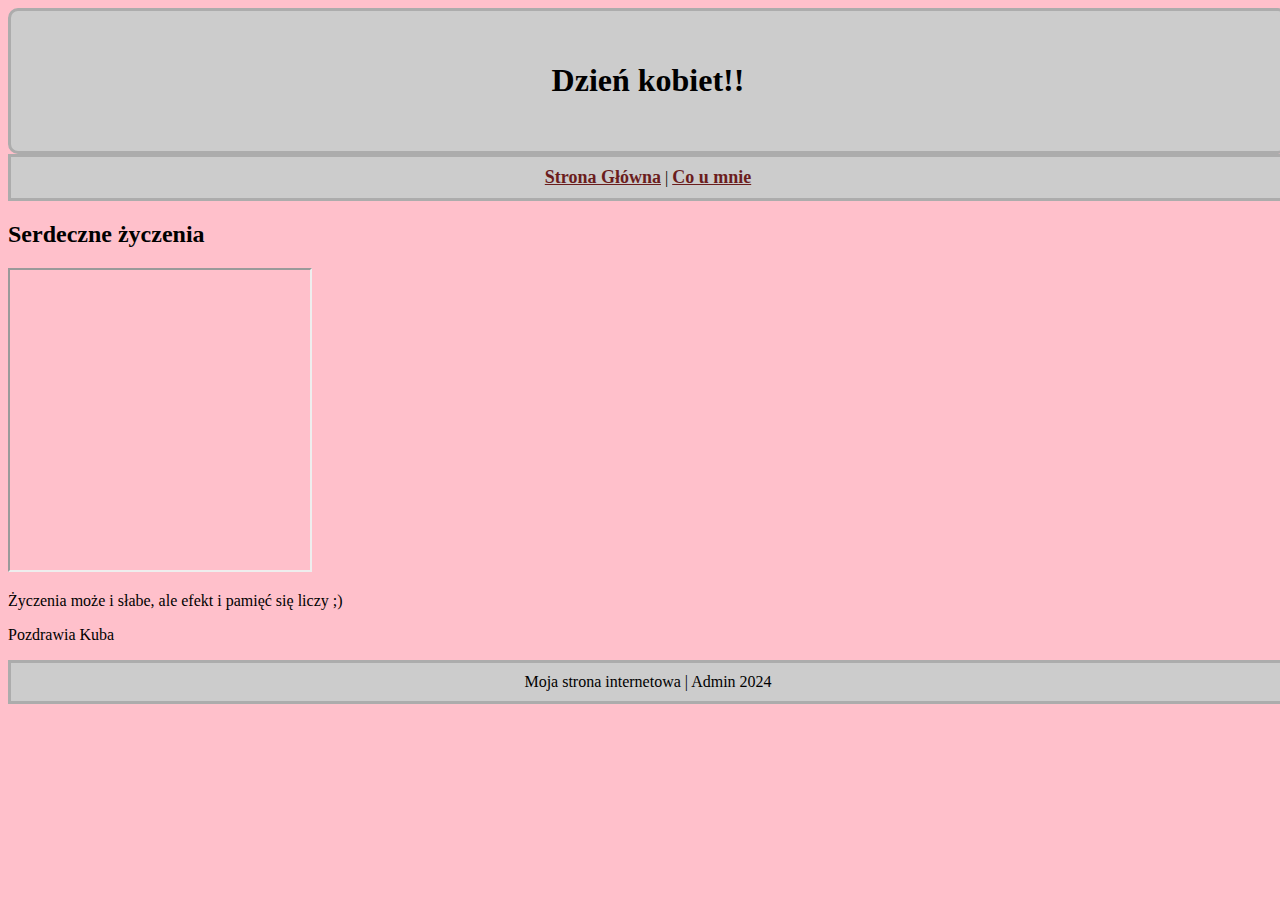
==== index.html @ ea02c917 "Update index.html" ====
<!doctype html>
<html lang="pl">
<head>
<meta charset="utf-8">
<link rel="stylesheet" href="style.css">
<title>Index – Dzień kobiet</title>
</head>

<body>

<div class="top">
<h1>Dzień kobiet!!</h1>
</div>

<div class="menu">
<a href="index.html">Strona Główna</a> | <a href="omnie.html">Co u mnie</a>
</div>

<h2>Serdeczne życzenia</h2>

<iframe width="300" height="300" src="https://www.youtube.com/embed/0HPxgU1zx2s?autoplay=1&mute=0">
</iframe>

<p> Życzenia może i słabe, ale efekt i pamięć się liczy ;)</p>
<p> Pozdrawia Kuba </p>
<div class="footer">
Moja strona internetowa | Admin 2024
</div>

</body>

</html>
---- style.css ----
body {
background-color: #FFC0CB;
width:100%;
height:100%;
}

.top {
background: #cccccc;
border: 3px solid #acacac;
border-radius: 10px;
padding: 30px;
text-align: center;
}

.menu, .footer {
background: #cccccc;
border: 3px solid #acacac;
padding: 10px;
text-align: center;
}

a {
color: #6b1d1d;
font-size: 18px;
font-weight: bold;
}
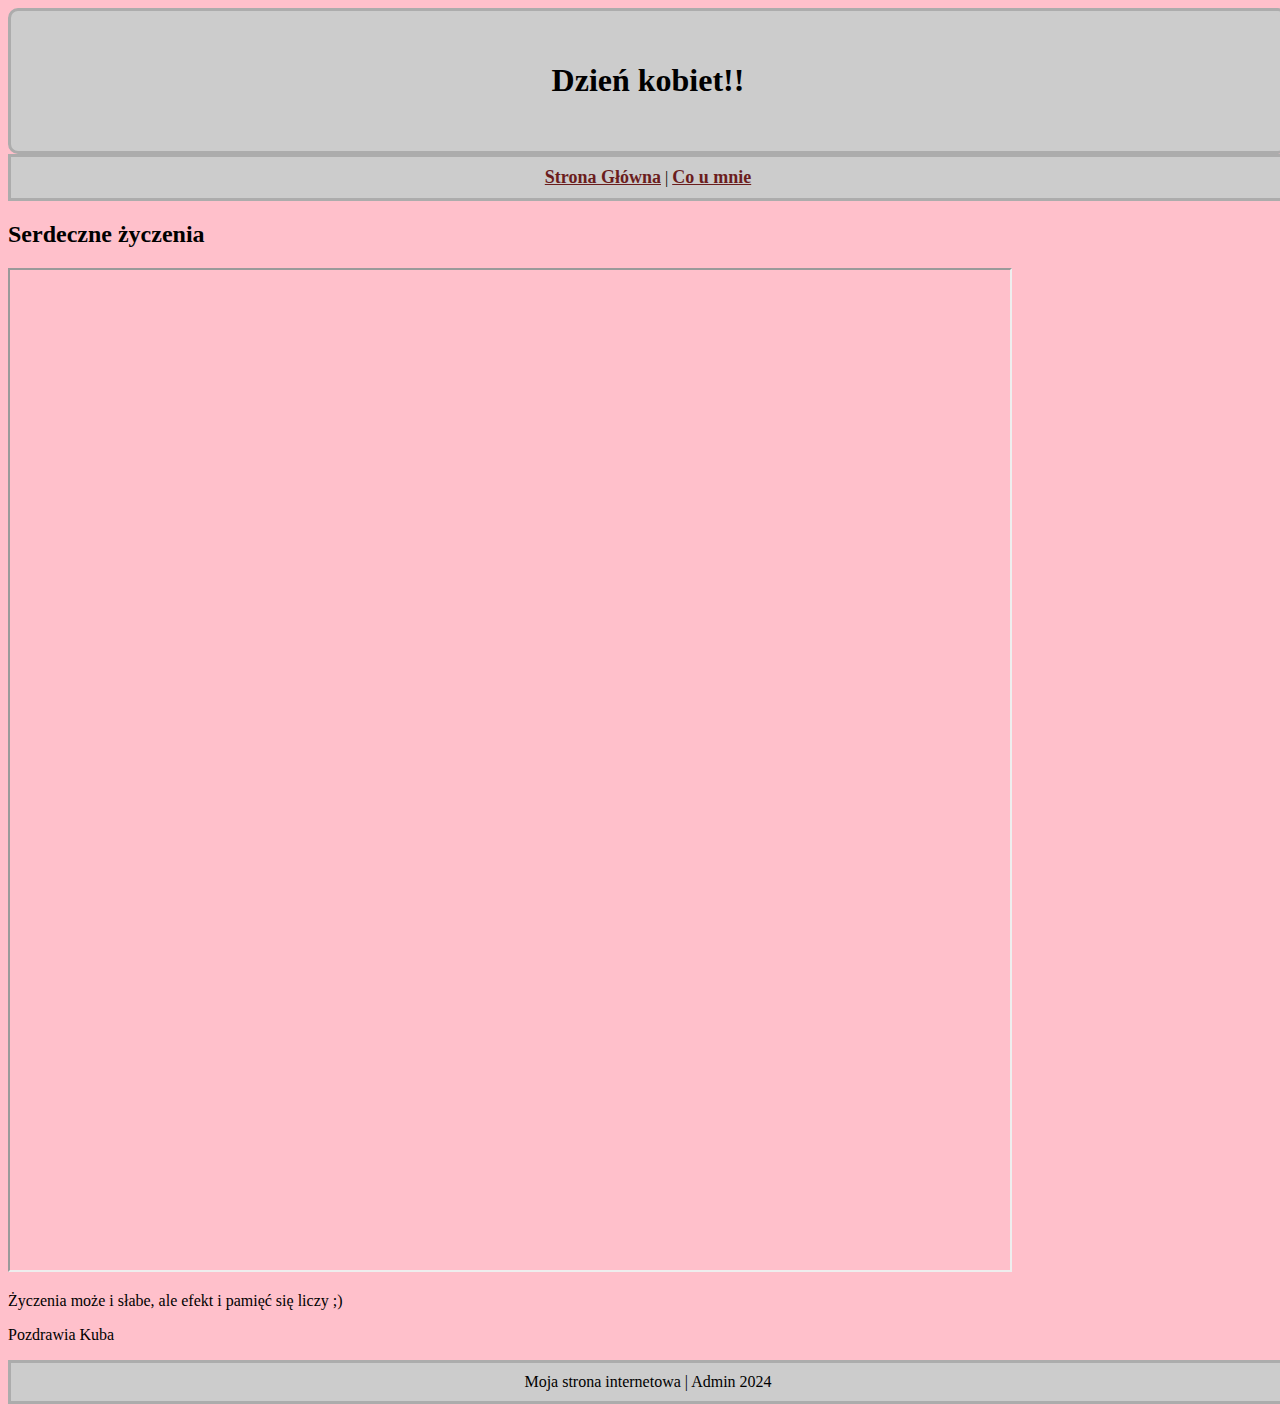
==== commit 858f152c: "Update index.html" ====
--- a/index.html
+++ b/index.html
@@ -18,7 +18,7 @@
 
 <h2>Serdeczne życzenia</h2>
 
-<iframe width="300" height="300" src="https://www.youtube.com/embed/0HPxgU1zx2s?autoplay=1&mute=0">
+<iframe width="1000" height="1000" src="https://www.youtube.com/embed/0HPxgU1zx2s?autoplay=1&mute=0">
 </iframe>
 
 <p> Życzenia może i słabe, ale efekt i pamięć się liczy ;)</p>
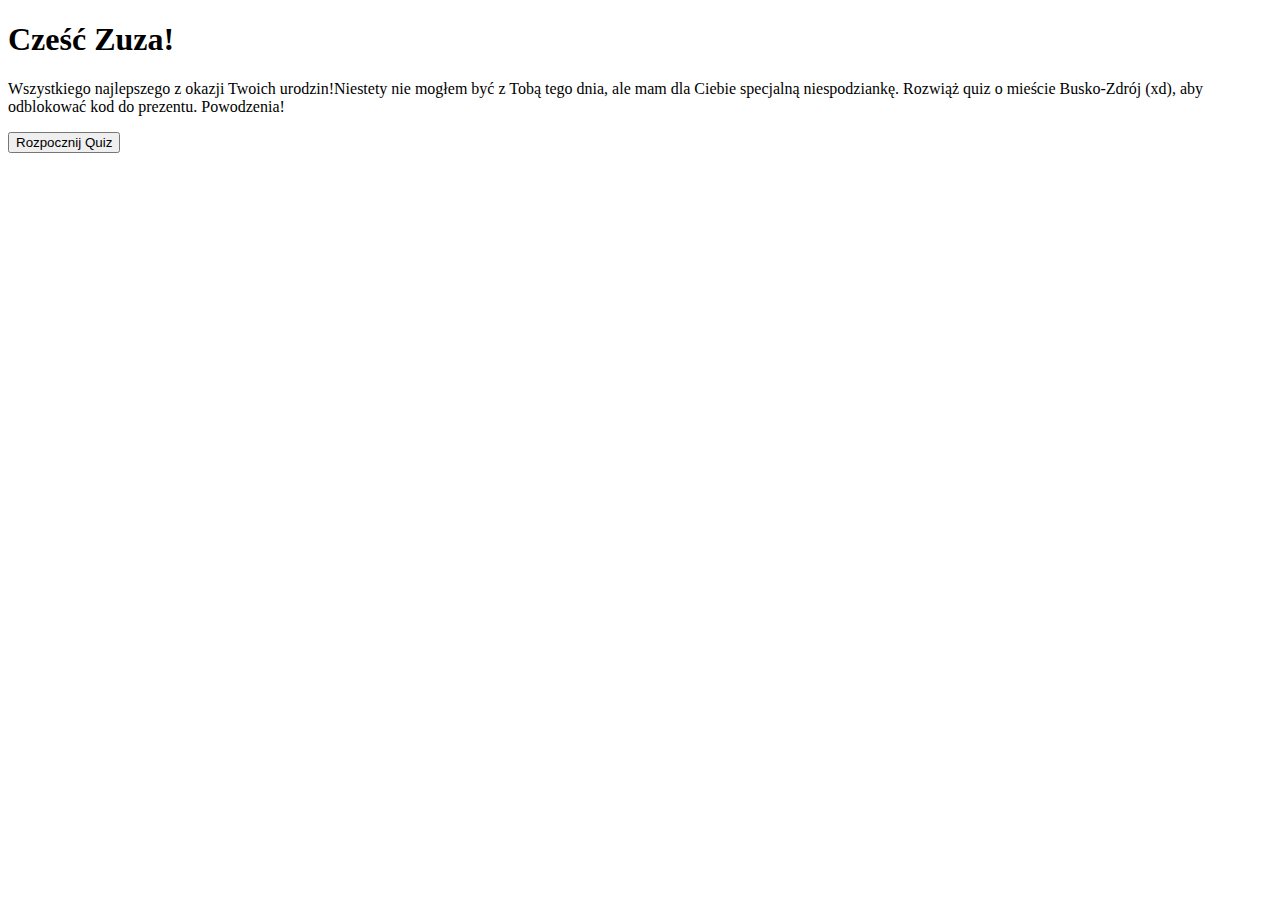
==== commit ed9a1f36: "Update index.html" ====
--- a/index.html
+++ b/index.html
@@ -1,32 +1,22 @@
-<!doctype html>
-<html lang="pl">
+<!DOCTYPE html>
+<html lang="en">
 <head>
-<meta charset="utf-8">
-<link rel="stylesheet" href="style.css">
-<title>Index – Dzień kobiet</title>
+    <meta charset="UTF-8">
+    <meta name="viewport" content="width=device-width, initial-scale=1.0">
+    <title>Urodziny Zuzy</title>
+    <link rel="stylesheet" href="styles.css">
 </head>
-
 <body>
-
-<div class="top">
-<h1>Dzień kobiet!!</h1>
-</div>
-
-<div class="menu">
-<a href="index.html">Strona Główna</a> | <a href="omnie.html">Co u mnie</a>
-</div>
-
-<h2>Serdeczne życzenia</h2>
-
-<iframe width="1000" height="1000" src="https://www.youtube.com/embed/0HPxgU1zx2s?autoplay=1&mute=0">
-</iframe>
-
-<p> Życzenia może i słabe, ale efekt i pamięć się liczy ;)</p>
-<p> Pozdrawia Kuba </p>
-<div class="footer">
-Moja strona internetowa | Admin 2024
-</div>
-
+    <div class="container">
+        <h1>Cześć Zuza!</h1>
+        <p>Wszystkiego najlepszego z okazji Twoich urodzin!Niestety nie mogłem być z Tobą tego dnia, ale mam dla Ciebie specjalną niespodziankę.  
+        Rozwiąż quiz o mieście Busko-Zdrój (xd), aby odblokować kod do prezentu. Powodzenia!</p>
+        <button class="btn" onclick="startQuiz()">Rozpocznij Quiz</button>
+    </div>
+    <script>
+        function startQuiz() {
+            window.location.href = 'quiz.html';
+        }
+    </script>
 </body>
-
 </html>
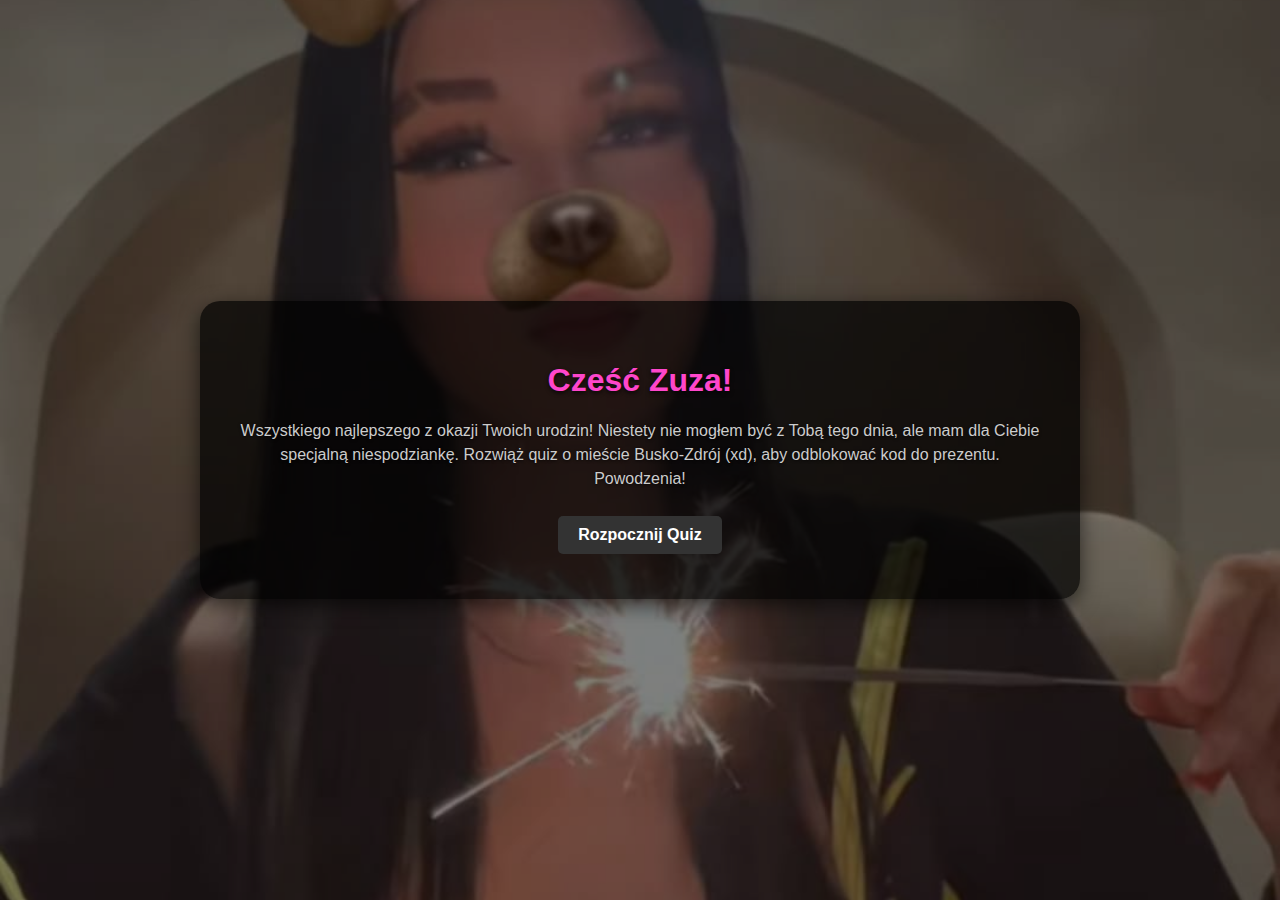
==== commit 69e15505: "Update index.html" ====
--- a/index.html
+++ b/index.html
@@ -9,7 +9,7 @@
 <body>
     <div class="container">
         <h1>Cześć Zuza!</h1>
-        <p>Wszystkiego najlepszego z okazji Twoich urodzin!Niestety nie mogłem być z Tobą tego dnia, ale mam dla Ciebie specjalną niespodziankę.  
+        <p>Wszystkiego najlepszego z okazji Twoich urodzin! Niestety nie mogłem być z Tobą tego dnia, ale mam dla Ciebie specjalną niespodziankę.  
         Rozwiąż quiz o mieście Busko-Zdrój (xd), aby odblokować kod do prezentu. Powodzenia!</p>
         <button class="btn" onclick="startQuiz()">Rozpocznij Quiz</button>
     </div>
--- a/styles.css
+++ b/styles.css
@@ -0,0 +1,96 @@
+body {
+    font-family: 'Arial', sans-serif;
+    margin: 0;
+    padding: 0;
+    background: url('background.jpg') no-repeat center center fixed;
+    background-size: cover;
+    color: #fff;
+    display: flex;
+    justify-content: center;
+    align-items: center;
+    height: 100vh;
+    text-align: center;
+    position: relative;
+}
+
+body::before {
+    content: '';
+    position: absolute;
+    top: 0;
+    left: 0;
+    width: 100%;
+    height: 100%;
+    background: rgba(0, 0, 0, 0.5); /* Czarne przyciemnienie */
+    z-index: 1; /* Warstwa poniżej treści */
+}
+
+.container {
+    position: relative;
+    z-index: 2;
+    max-width: 800px; /* Zwiększ szerokość */
+    width: 90%; /* Dynamiczne dopasowanie do mniejszych ekranów */
+    background: rgba(0, 0, 0, 0.7); /* Przezroczyste tło */
+    padding: 40px; /* Większe odstępy wewnętrzne */
+    border-radius: 20px; /* Zaokrąglenie krawędzi */
+    box-shadow: 0 6px 20px rgba(0, 0, 0, 0.6); /* Wyraźniejszy cień */
+    text-align: center; /* Centrowanie tekstu */
+}
+
+
+h1 {
+    color: #ff46cb;
+    margin-bottom: 20px;
+    font-size: 2rem;
+    text-shadow: 0 2px 4px rgba(0, 0, 0, 0.7);
+}
+
+p {
+    line-height: 1.5;
+    margin-bottom: 20px;
+    color: #ccc;
+    text-shadow: 0 1px 3px rgba(0, 0, 0, 0.7);
+}
+
+button {
+    background-color: #333;
+    color: #fff;
+    font-weight: bold;
+    border: none;
+    border-radius: 5px;
+    padding: 10px 20px;
+    margin: 5px;
+    cursor: pointer;
+    font-size: 16px;
+    transition: all 0.3s ease;
+}
+
+button:hover {
+    background-color: #555;
+    transform: scale(1.1);
+}
+
+.code {
+    font-weight: bold;
+    color: #00d0ff;
+    font-size: 1.2rem;
+    text-shadow: 0 2px 4px rgba(0, 0, 0, 0.7);
+}
+
+.hidden {
+    display: none;
+}
+
+@media (max-width: 768px) {
+    body {
+        padding: 20px;
+    }
+
+    .container {
+        width: 100%;
+    }
+
+    button {
+        width: 100%;
+        margin: 10px 0;
+    }
+}
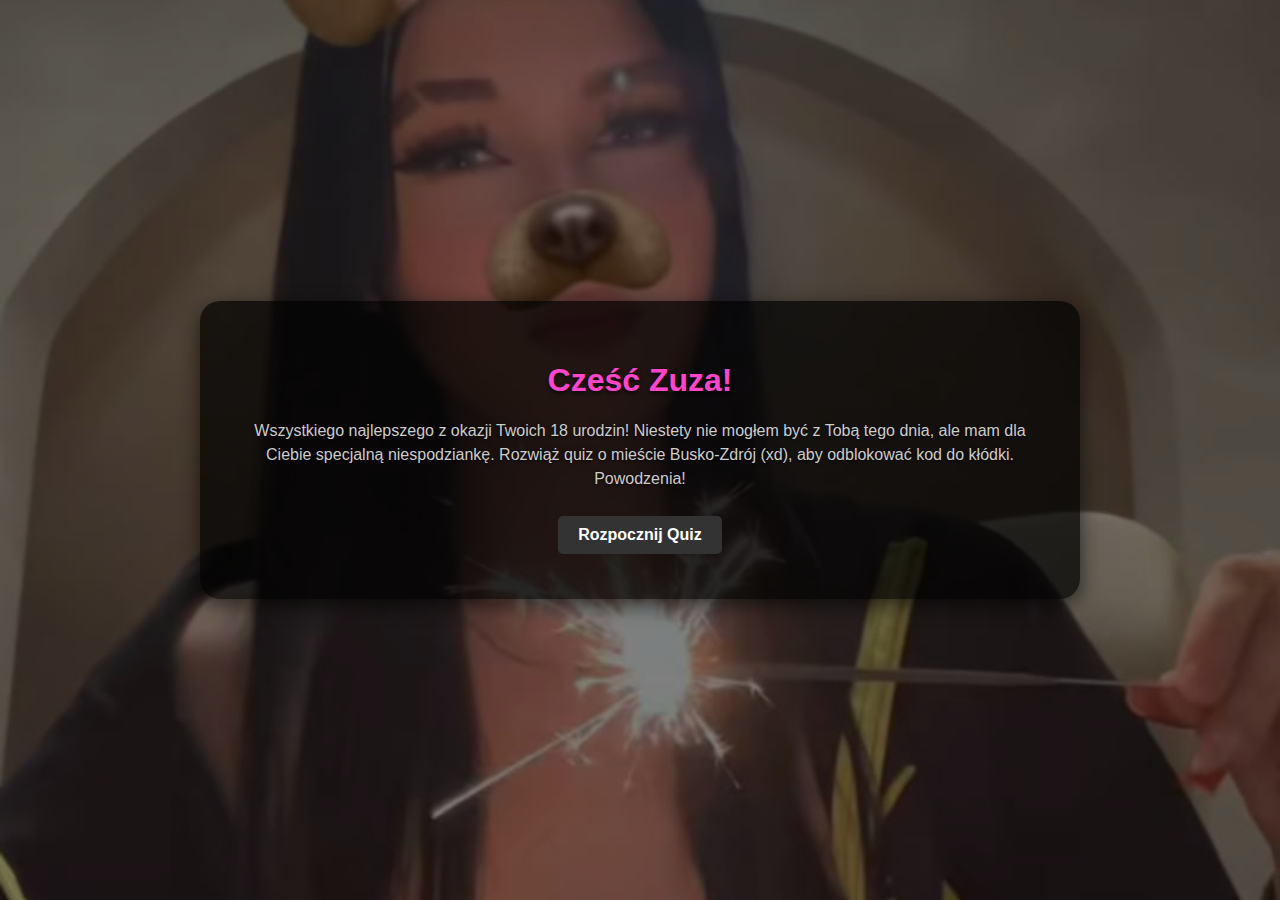
==== commit 7bf1cbd3: "Update index.html" ====
--- a/index.html
+++ b/index.html
@@ -9,8 +9,8 @@
 <body>
     <div class="container">
         <h1>Cześć Zuza!</h1>
-        <p>Wszystkiego najlepszego z okazji Twoich urodzin! Niestety nie mogłem być z Tobą tego dnia, ale mam dla Ciebie specjalną niespodziankę.  
-        Rozwiąż quiz o mieście Busko-Zdrój (xd), aby odblokować kod do prezentu. Powodzenia!</p>
+        <p>Wszystkiego najlepszego z okazji Twoich 18 urodzin! Niestety nie mogłem być z Tobą tego dnia, ale mam dla Ciebie specjalną niespodziankę.  
+        Rozwiąż quiz o mieście Busko-Zdrój (xd), aby odblokować kod do kłódki. Powodzenia!</p>
         <button class="btn" onclick="startQuiz()">Rozpocznij Quiz</button>
     </div>
     <script>
